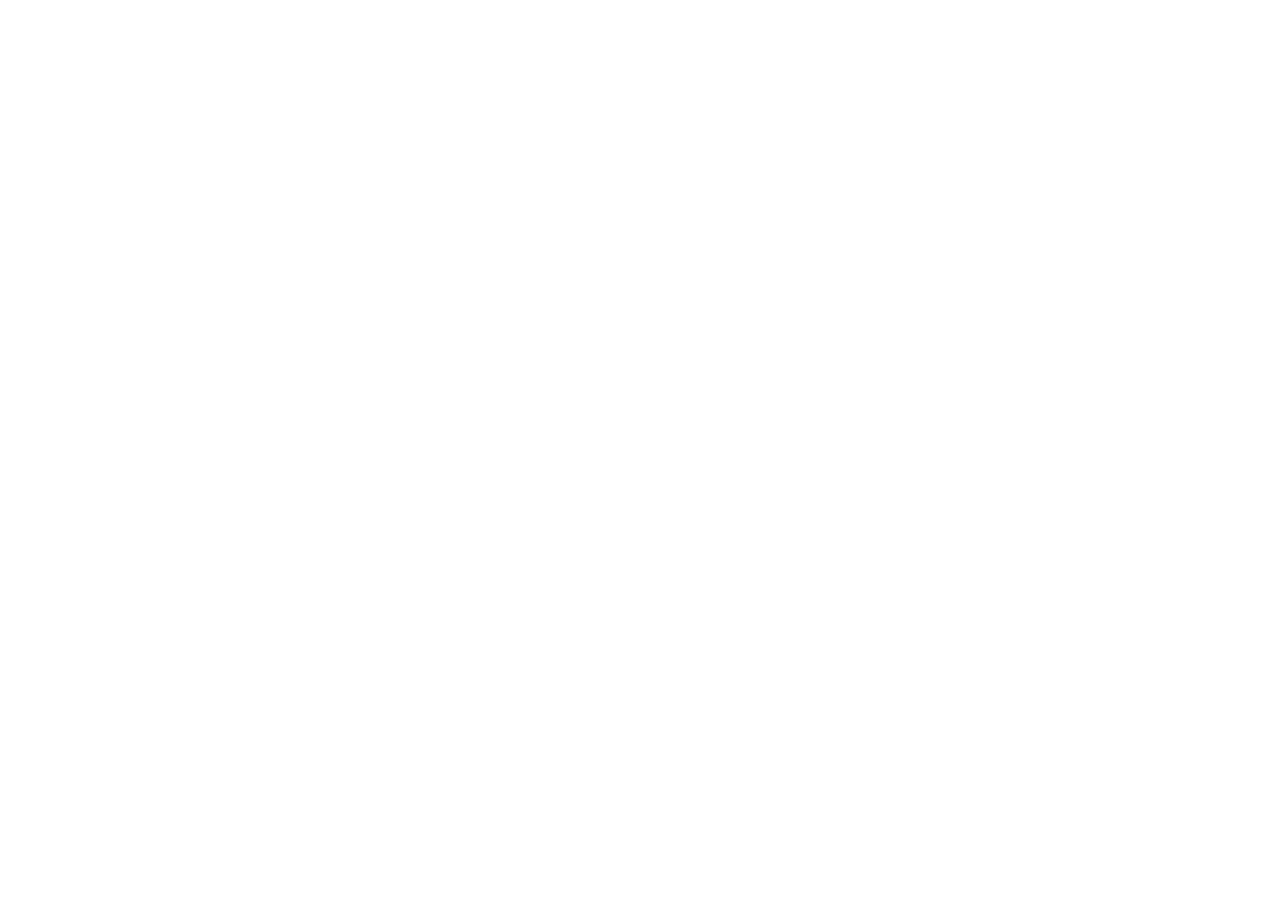
==== index.html @ d25a07bc "aula 10" ====
<!DOCTYPE html>
<html lang="pt-br">
<head>
    <meta charset="UTF-8">
    <meta http-equiv="X-UA-Compatible" content="IE=edge">
    <meta name="viewport" content="width=device-width, initial-scale=1.0">
    <link rel="shortcut icon" href="favicon.ico" type="image/x-icon">
    <title>redes sociais</title>
</head>
<body>
    
</body>
</html>
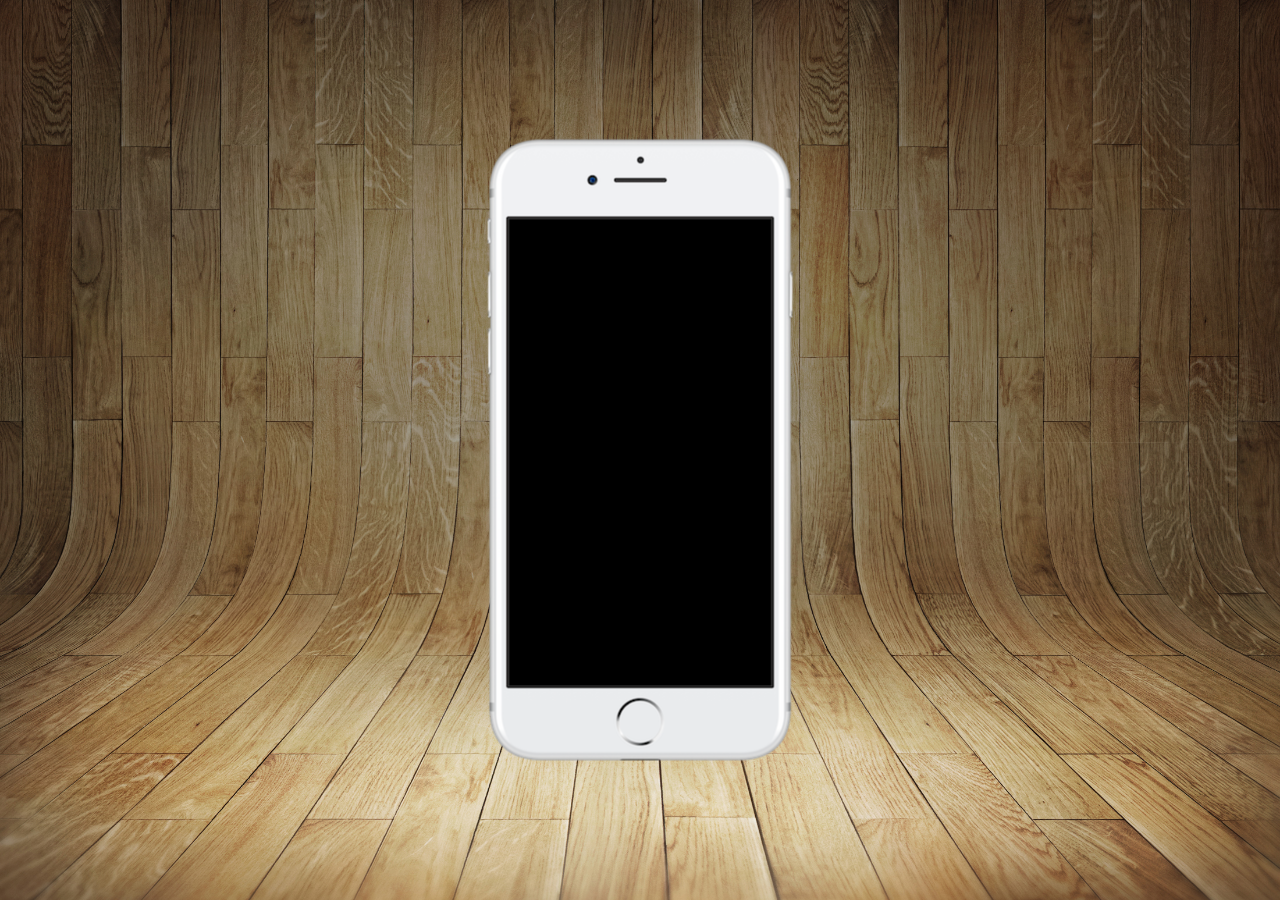
==== commit c9258658: "aula 12" ====
--- a/index.html
+++ b/index.html
@@ -6,8 +6,16 @@
     <meta name="viewport" content="width=device-width, initial-scale=1.0">
     <link rel="shortcut icon" href="favicon.ico" type="image/x-icon">
     <title>redes sociais</title>
+    <link rel="stylesheet" href="estilos/style.css">
 </head>
 <body>
-    
+    <main>
+        <section id="telefone">
+
+        </section>
+        <section id="sociais">
+
+        </section>
+    </main>
 </body>
 </html>--- a/estilos/style.css
+++ b/estilos/style.css
@@ -0,0 +1,36 @@
+@charset "UTF-8";
+
+* {
+    margin: 0px;
+    padding: 0px;
+    font-family: Arial, Helvetica, sans-serif;
+}
+
+html, body {
+    height: 100vh;
+    width: 100vw;
+    background-color: black;
+}
+
+body {
+    background: url(../imagens/fundo-madeira.jpg) no-repeat top center;
+    background-size: cover;
+    background-attachment: fixed;
+}
+
+main {
+    height: 100vh;
+    position: relative;
+    
+}
+
+section#telefone{
+    position: absolute;
+    top: 50%;
+    left: 50%;
+    transform: translate(-50%, -50%);
+
+    height: 627px;
+    width: 311px;
+    background: url('../imagens/frame-iphone.png') no-repeat;
+}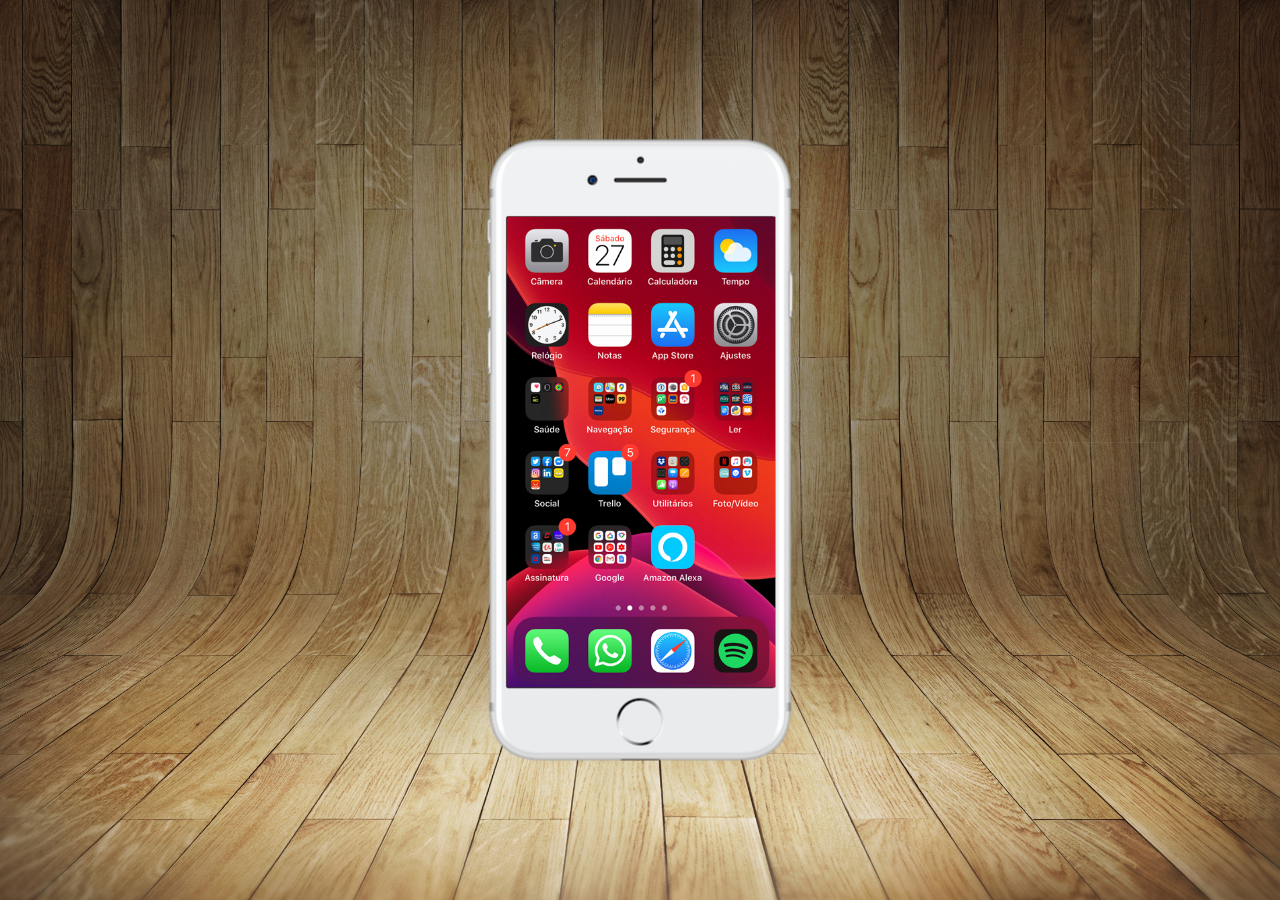
==== commit a9e44db6: "tela home" ====
--- a/index.html
+++ b/index.html
@@ -11,7 +11,7 @@
 <body>
     <main>
         <section id="telefone">
-
+            <iframe src="home.html" name="tela" id="tela" frameborder="0"></iframe>
         </section>
         <section id="sociais">
 
--- a/estilos/style.css
+++ b/estilos/style.css
@@ -33,4 +33,12 @@
     height: 627px;
     width: 311px;
     background: url('../imagens/frame-iphone.png') no-repeat;
+}
+
+iframe#tela {
+    position: relative;
+    top: 80px;
+    left: 22px;
+    width: 269px;
+    height: 471px;
 }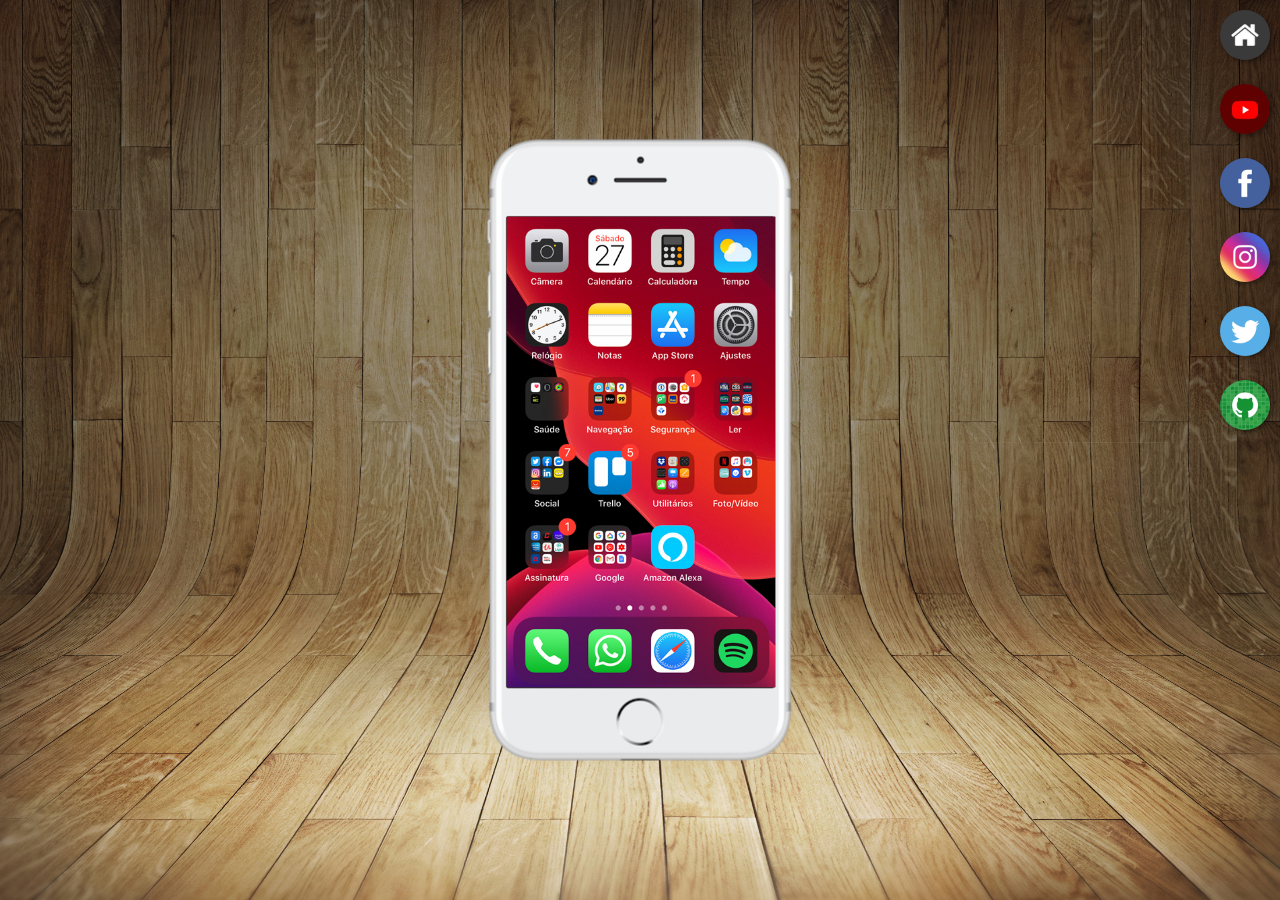
==== commit bc846291: "quase lá" ====
--- a/index.html
+++ b/index.html
@@ -14,7 +14,12 @@
             <iframe src="home.html" name="tela" id="tela" frameborder="0"></iframe>
         </section>
         <section id="sociais">
-
+            <a href="#"><img src="imagens/logo-home.jpg" alt=""></a><br>
+            <a href="#"><img src="imagens/logo-youtube.jpg" alt=""></a><br>
+            <a href="#"><img src="imagens/logo-facebook.jpg" alt=""></a><br>
+            <a href="#"><img src="imagens/logo-instagram.jpg" alt=""></a><br>
+            <a href="#"><img src="imagens/logo-twitter.jpg" alt=""></a><br>
+            <a href="#"><img src="imagens/logo-github.jpg" alt=""></a>
         </section>
     </main>
 </body>
--- a/estilos/style.css
+++ b/estilos/style.css
@@ -41,4 +41,22 @@
     left: 22px;
     width: 269px;
     height: 471px;
+}
+
+section#sociais {
+    text-align: right;
+}
+
+#sociais img {
+    width: 50px;
+    margin: 10px;
+    border-radius: 50%;
+    box-shadow: 2px 2px 5px rgba(0, 0, 0, 0.44);
+    box-sizing: border-box;
+}
+#sociais img:hover {
+    border: 2px solid rgba(255, 255, 255, 0.739);
+    transform: translate(-3px, -3px);
+    box-shadow: 5px 5px 10px rgba(0, 0, 0, 0.229);
+    transition: transform 0.3s, border 0.5s;
 }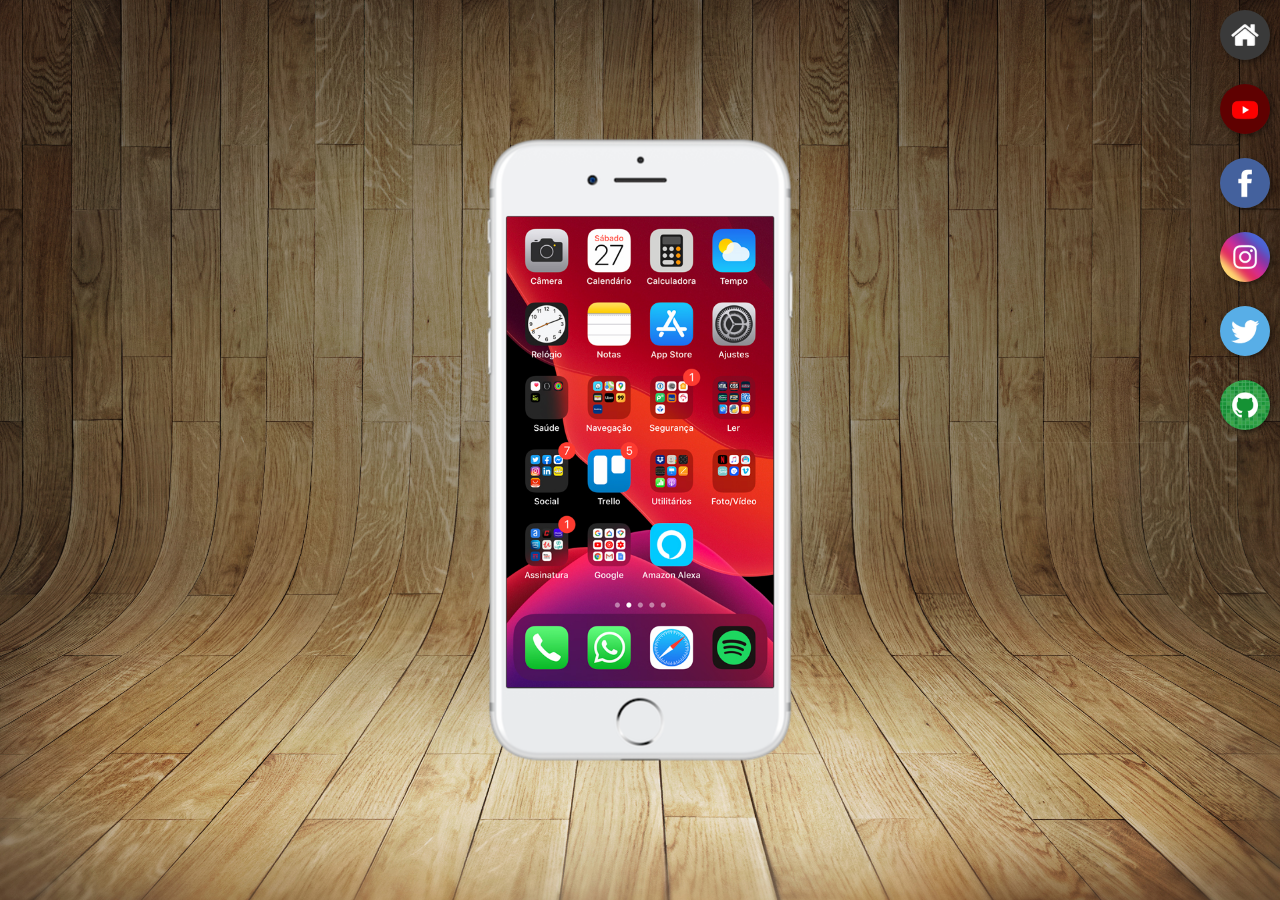
==== commit 6422ff2d: "QUASE LÁ" ====
--- a/index.html
+++ b/index.html
@@ -14,12 +14,15 @@
             <iframe src="home.html" name="tela" id="tela" frameborder="0"></iframe>
         </section>
         <section id="sociais">
-            <a href="#"><img src="imagens/logo-home.jpg" alt=""></a><br>
-            <a href="#"><img src="imagens/logo-youtube.jpg" alt=""></a><br>
-            <a href="#"><img src="imagens/logo-facebook.jpg" alt=""></a><br>
-            <a href="#"><img src="imagens/logo-instagram.jpg" alt=""></a><br>
-            <a href="#"><img src="imagens/logo-twitter.jpg" alt=""></a><br>
-            <a href="#"><img src="imagens/logo-github.jpg" alt=""></a>
+            <a href="home.html" target="tela"><img src="imagens/logo-home.jpg" alt="home"></a><br>
+            <a href="youtube.html" target="tela"><img src="imagens/logo-youtube.jpg" alt="youtube"></a><br>
+            <a href="fecebook.html" target="tela"><img  src="imagens/logo-facebook.jpg" alt=""></a><br>
+            <a href="instagram.html" target="tela"><img src="imagens/logo-instagram.jpg" alt=""></a><br>
+            <a href="twitter.html" target="tela"><img src="imagens/logo-twitter.jpg" alt=""></a><br>
+            <a href="github.html" target="tela"><img src="imagens/logo-github.jpg" alt=""></a>
+            <div id="cente">
+                <a href="home.html" target="tela" >a</a>
+            </div>
         </section>
     </main>
 </body>
--- a/estilos/style.css
+++ b/estilos/style.css
@@ -39,7 +39,7 @@
     position: relative;
     top: 80px;
     left: 22px;
-    width: 269px;
+    width: 267px;
     height: 471px;
 }
 
@@ -59,4 +59,15 @@
     transform: translate(-3px, -3px);
     box-shadow: 5px 5px 10px rgba(0, 0, 0, 0.229);
     transition: transform 0.3s, border 0.5s;
+}
+
+#cente {
+    text-align: center;
+    margin-top: 225px;
+    position: relative;
+}
+#cente a {
+    color: white;
+    opacity: 0;
+    font-size: 3em;
 }